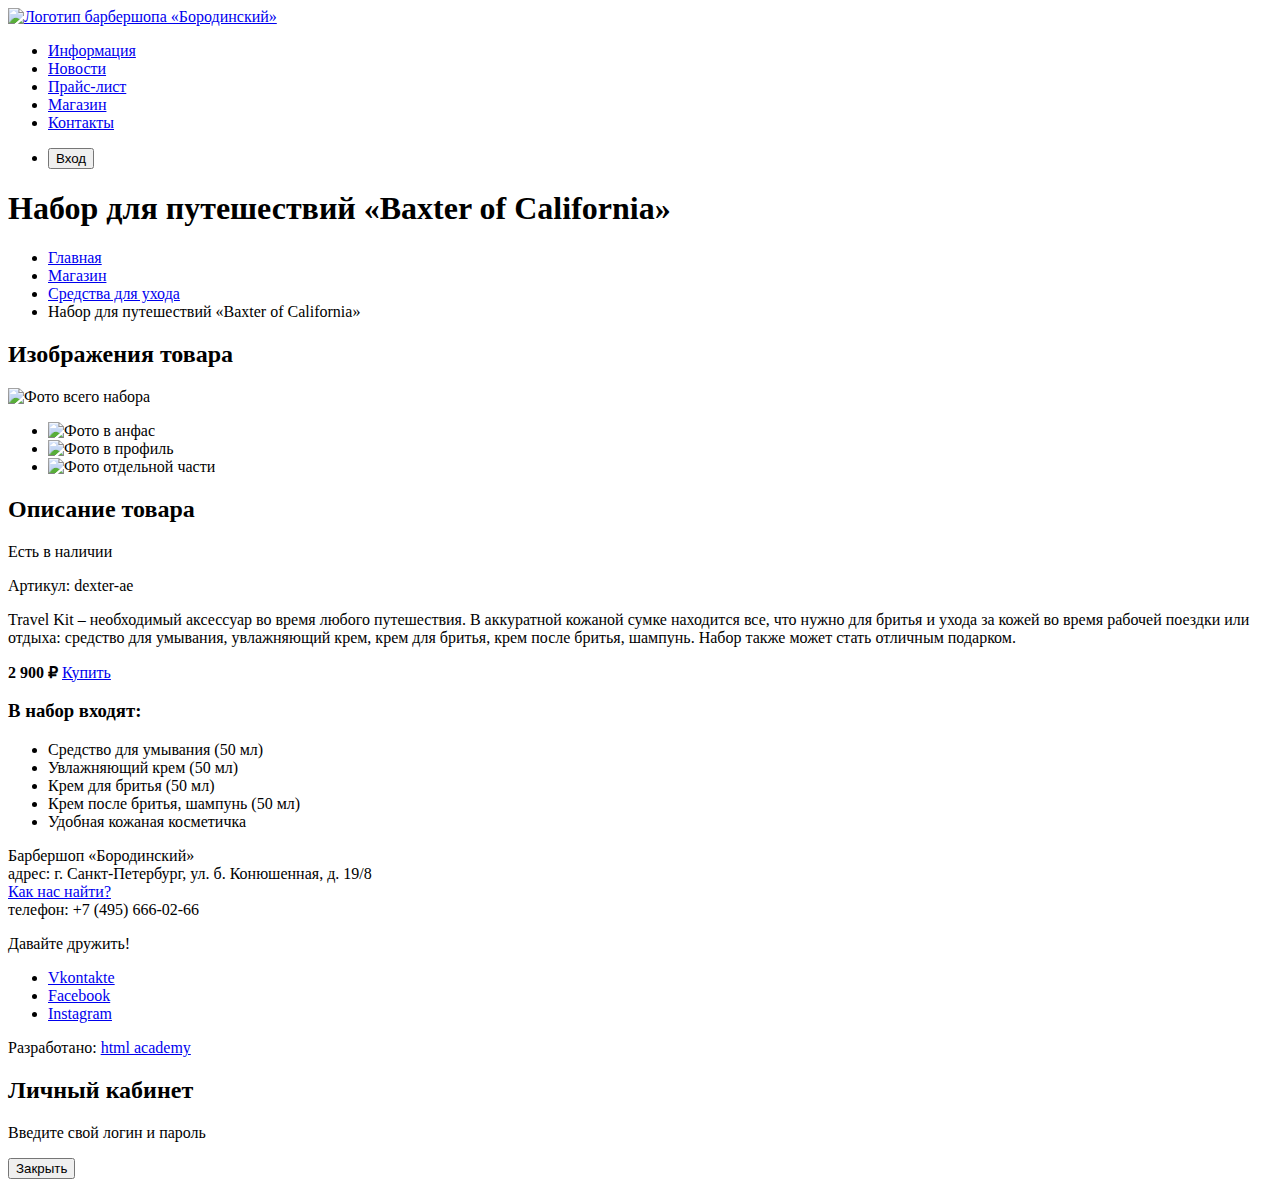
==== catalog-item.html @ 97eb26b9 "Разметка index.html, catalog.html и catalog-item.html" ====
<!DOCTYPE html>
<html lang="en">

<head>
  <meta charset="UTF-8">
  <meta name="viewport" content="width=device-width, initial-scale=1.0">
  <meta http-equiv="X-UA-Compatible" content="ie=edge">
  <title>HTML Academy: Барбершоп Товар</title>
</head>

<body>
  <header class="main-header">
    <nav class="main-navigation">
      <a class="main-header-logo" href="index.html">
        <img src="img/logo.svg" width="111" height="24" alt="Логотип барбершопа «Бородинский»">
      </a>
      <ul class="site-navigation">
        <li><a href="#">Информация</a></li>
        <li><a href="#">Новости</a></li>
        <li><a href="#">Прайс-лист</a></li>
        <li class="site-navigation-current"><a href="catalog.html">Магазин</a></li>
        <li><a href="#">Контакты</a></li>
      </ul>
      <ul class="user-navigation">
        <li class="login-link">
          <button type="button">Вход</button>
        </li>
      </ul>
    </nav>
  </header>
  <main class="container">
    <h1 class="page-header">Набор для путешествий «Baxter of California»</h1>
    <ul class="breadcrumbs">
      <li><a href="index.html">Главная</a></li>
      <li><a href="#">Магазин</a></li>
      <li><a href="catalog.html">Средства для ухода</a></li>
      <li class="breadcrumbs-current">Набор для путешествий «Baxter of California»</li>
    </ul>
    <section class="product-photos">
      <h2 class="visually-hidden">Изображения товара</h2>
      <p class="product-photo-full">
        <img src="img/product-photo-big.jpg" width="460" height="498" alt="Фото всего набора">
      </p>
      <ul class="product-photo-preview">
        <li><img src="img/product-small-1.jpg" width="140" height="149" alt="Фото в анфас"></li>
        <li><img src="img/product-small-2.jpg" width="140" height="149" alt="Фото в профиль"></li>
        <li><img src="img/product-small-3.jpg" width="140" height="149" alt="Фото отдельной части"></li>
      </ul>
    </section>
    <section class="product-info">
      <h2 class="visually-hidden">Описание товара</h2>
      <p class="product-avalaibility">Есть в наличии</p>
      <p class="product-article">Артикул: dexter-ae</p>
      <p class="product-text">Travel Kit – необходимый аксессуар во время любого путешествия. В аккуратной кожаной сумке
        находится все, что нужно для бритья и ухода за кожей во время рабочей поездки или отдыха: средство для умывания,
        увлажняющий крем, крем для бритья, крем после бритья, шампунь. Набор также может стать отличным подарком.</p>
      <p class="product-price">
        <b>2 900 ₽</b>
        <a class="button" href="#">Купить</a>
      </p>
      <h3>В набор входят:</h3>
      <ul>
        <li>Средство для умывания (50 мл)</li>
        <li>Увлажняющий крем (50 мл)</li>
        <li>Крем для бритья (50 мл)</li>
        <li>Крем после бритья, шампунь (50 мл)</li>
        <li>Удобная кожаная косметичка</li>
      </ul>
    </section>
  </main>
  <footer class="main-footer">
    <p class="footer-contacts">
      Барбершоп «Бородинский»<br>
      адрес: г. Санкт-Петербург, ул. б. Конюшенная, д. 19/8<br>
      <a href="#">Как нас найти?</a><br>
      телефон: +7 (495) 666-02-66
    </p>
    <div class="footer-social">
      <p>Давайте дружить!</p>
      <ul>
        <li><a class="social-button" href="#">Vkontakte</a></li>
        <li><a class="social-button" href="#">Facebook</a></li>
        <li><a class="social-button" href="#">Instagram</a></li>
      </ul>
    </div>
    <p class="footer-copyright">
      Разработано:
      <a class="button" href="https://htmlacademy.ru/">html academy</a>
    </p>
  </footer>
  <section class="modal modal-login">
    <h2>Личный кабинет</h2>
    <p>Введите свой логин и пароль</p>
    <!-- Здесь будет форма -->
    <button class="button-close" type="button">Закрыть</button>
  </section>
</body>

</html>
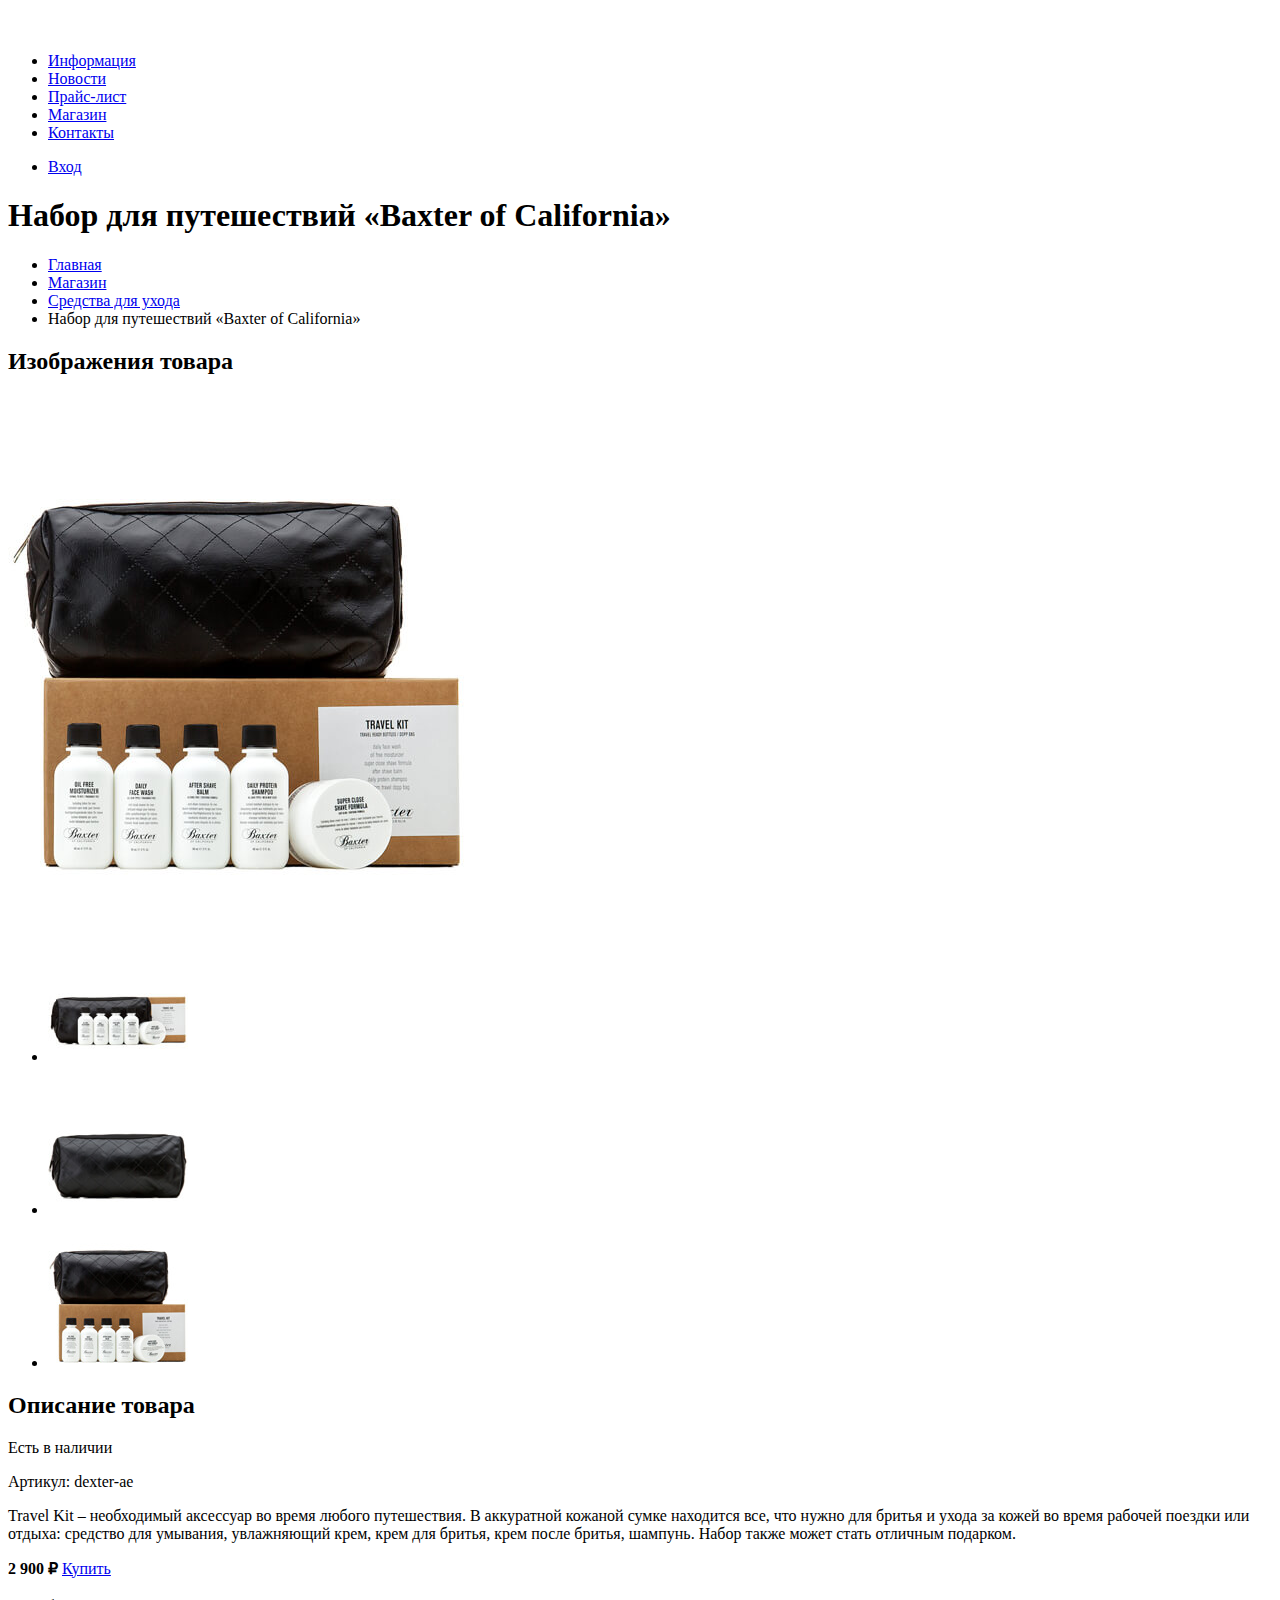
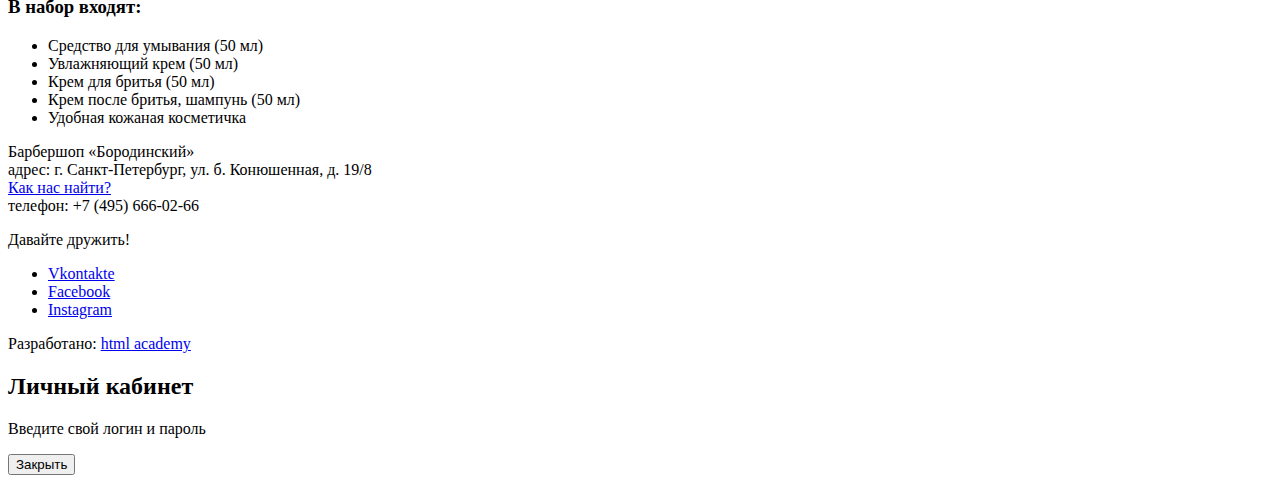
==== commit df69cfc9: "Добавлена ссылка на ЛК, а так же форма для обратной связи" ====
--- a/catalog-item.html
+++ b/catalog-item.html
@@ -22,8 +22,8 @@
         <li><a href="#">Контакты</a></li>
       </ul>
       <ul class="user-navigation">
-        <li class="login-link">
-          <button type="button">Вход</button>
+        <li>
+          <a class="login-link" href="login.html">Вход</a>
         </li>
       </ul>
     </nav>
